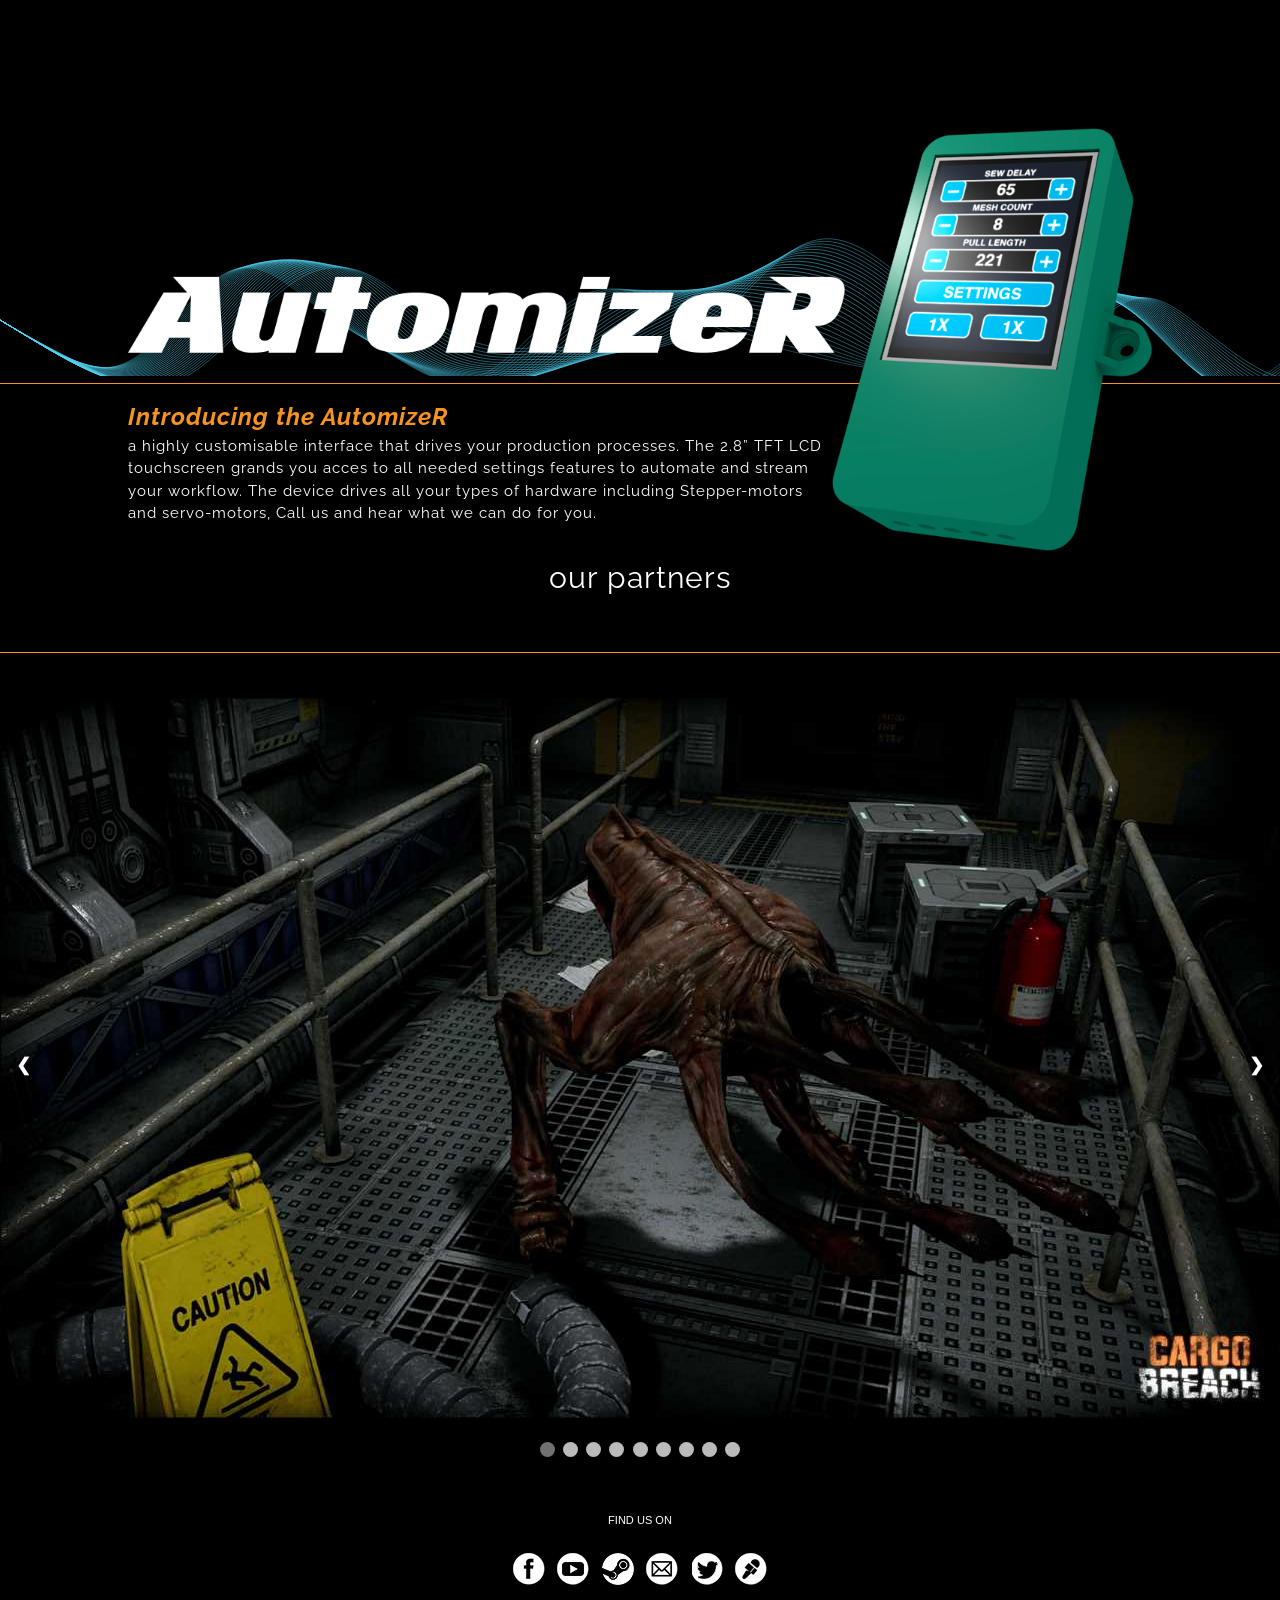
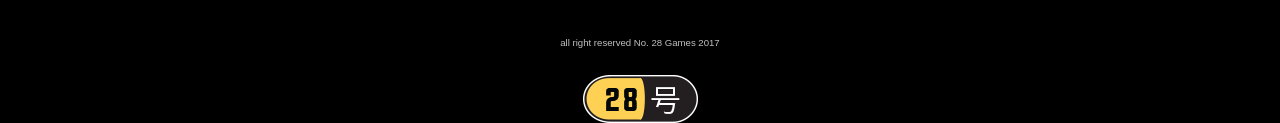
==== index.html @ 6ccd6db9 "bdrrg" ====
<!doctype html>
<html>
<head>

<!-- Global site tag (gtag.js) - Google Analytics -->
<script async src="https://www.googletagmanager.com/gtag/js?id=UA-109711602-1"></script>
<script>
  window.dataLayer = window.dataLayer || [];
  function gtag(){dataLayer.push(arguments);}
  gtag('js', new Date());

  gtag('config', 'UA-109711602-1');
</script>

<meta charset="utf-8">
<meta http-equiv="X-UA-Compatible" content="IE=edge,chrome=1">
<meta name="viewport" content="width=device-width, initial-scale=1">
  <title>AutomizeR</title>
  <meta name="viewport" content="user-scalable=no, width=device-width, initial-scale=1, maximum-scale=1" />
  <link href="css/normalize.css" rel="stylesheet" />
  <link href="css/styles.css" rel="stylesheet" />
  <link rel="stylesheet" href="https://www.w3schools.com/w3css/4/w3.css">
  
  <link rel="icon" type="image/png">
<link rel="apple-touch-icon-precomposed" sizes="57x57" href="icon/apple-touch-icon-57x57.png">
<link rel="apple-touch-icon-precomposed" sizes="114x114" href="icon/apple-touch-icon-114x114.png">
<link rel="apple-touch-icon-precomposed" sizes="72x72" href="icon/apple-touch-icon-72x72.png">
<link rel="apple-touch-icon-precomposed" sizes="144x144" href="icon/apple-touch-icon-144x144.png">
<link rel="apple-touch-icon-precomposed" sizes="60x60" href="icon/apple-touch-icon-60x60.png">
<link rel="apple-touch-icon-precomposed" sizes="120x120" href="icon/apple-touch-icon-120x120.png">
<link rel="apple-touch-icon-precomposed" sizes="76x76" href="icon/apple-touch-icon-76x76.png">
<link rel="apple-touch-icon-precomposed" sizes="152x152" href="icon/apple-touch-icon-152x152.png">
<link rel="icon" type="image/png" href="icon/favicon-196x196.png" sizes="196x196">
<link rel="icon" type="image/png" href="icon/favicon-96x96.png" sizes="96x96">
<link rel="icon" type="image/png" href="icon/favicon-32x32.png" sizes="32x32">
<link rel="icon" type="image/png" href="icon/favicon-16x16.png" sizes="16x16">
<link rel="icon" type="image/png" href="icon/favicon-128.png" sizes="128x128">
<link href="https://fonts.googleapis.com/css?family=Raleway" rel="stylesheet">
<meta name="application-name" content="&nbsp;">
<meta name="msapplication-TileColor" content="#FFFFFF">
<meta name="msapplication-TileImage" content="icon/mstile-144x144.png">
<meta name="msapplication-square70x70logo" content="icon/mstile-70x70.png">
<meta name="msapplication-square150x150logo" content="icon/mstile-150x150.png">
<meta name="msapplication-wide310x150logo" content="icon/mstile-310x150.png">
<meta name="msapplication-square310x310logo" content="icon/mstile-310x310.png"></head>
<body style="background-color:black;">
<div id="navbar">
		<a href="tel:0032487551238" target="_blank">CALL NOW</a>
</div>

  <main>
    <div id="video-wrap" class="video-wrap">
    <div class="content-overlay">
    <img style="width: 100%; height: auto;" alt="brands"
 src="images/Logo.png">
    </div>
 <canvas id="canvas">
  <script src='js/lwgowr.js'></script>
    <script  src="js/index.js"></script>
</canvas>
    </div>
		<div class="thinline">
	</div>
		<div class="textblock">
            <p><b><i><font color="#f7941d" size="5">Introducing the AutomizeR</font></i></b><br> a highly customisable interface that drives your production processes. The 2.8” TFT LCD touchscreen grands you acces to all needed settings features to automate and stream your workflow. The device drives all your types of hardware including Stepper-motors and servo-motors, Call us and hear what we can do for you.</p>
	</div>
      <div class="partners">
                      <p>our partners</p>
	       </div>
   
<br>

		<div class="thinline">
	</div>
	<br>
	<br>
<div class="slideshow-container">

<div class="mySlides fade">
  <img src="images/CargoBreachPromoScreen_1.jpg" style="width:100%">

</div>

<div class="mySlides fade">
  <img src="images/CargoBreachPromoScreen_2.jpg" style="width:100%">
</div>

<div class="mySlides fade">
  <img src="images/CargoBreachPromoScreen_3.jpg" style="width:100%">
</div>

<div class="mySlides fade">
  <img src="images/CargoBreachPromoScreen_4.jpg" style="width:100%">
</div>

<div class="mySlides fade">
  <img src="images/CargoBreachPromoScreen_5.jpg" style="width:100%">
</div>

<div class="mySlides fade">
  <img src="images/CargoBreachPromoScreen_6.jpg" style="width:100%">
</div>

<div class="mySlides fade">
  <img src="images/CargoBreachPromoScreen_7.jpg" style="width:100%">
</div>

<div class="mySlides fade">
  <img src="images/CargoBreachPromoScreen_8.jpg" style="width:100%">
</div>

<div class="mySlides fade">
  <img src="images/CargoBreachPromoScreen_9.jpg" style="width:100%">
</div>

<a class="prev" onclick="plusSlides(-1)">&#10094;</a>
<a class="next" onclick="plusSlides(1)">&#10095;</a>

</div>
<br>

<div style="text-align:center">
  <span class="dot" onclick="currentSlide(1)"></span> 
  <span class="dot" onclick="currentSlide(2)"></span> 
  <span class="dot" onclick="currentSlide(3)"></span> 
  <span class="dot" onclick="currentSlide(4)"></span>
  <span class="dot" onclick="currentSlide(5)"></span>
  <span class="dot" onclick="currentSlide(6)"></span>
  <span class="dot" onclick="currentSlide(7)"></span>
  <span class="dot" onclick="currentSlide(8)"></span>
  <span class="dot" onclick="currentSlide(9)"></span>
</div>
<br>
<div style="text-align: center;"><small><small><small><br>
<big><big><span style="color: white;">FIND US ON</span></big></big></small></small></small><br>
<br>
<a href="https://www.facebook.com/N028Games/"target="_blank"><img
 style="border: 0px solid ; width: 32px; height: 32px;"
 alt="Facebook" title="Facebook" src="images/fb.png"></a>
&nbsp; <a
 href="https://www.youtube.com/channel/UCwa6YO3OqOlxyFuCtCuqelw" target="_blank"><img
 style="border: 0px solid ; width: 32px; height: 32px;"
 alt="YouTube" title="YouTube" src="images/YT.png"></a>
 
 &nbsp;&nbsp;<a href="http://store.steampowered.com/app/722040/Cargo_Breach/" target="_blank"><img
 style="border: 0px solid ; width: 32px; height: 32px;"
 alt="BUY" title="BUY" src="images/STEAM.png"></a>
 
&nbsp;&nbsp;<a href="mailto:info@no28.games"><img
 style="border: 0px solid ; width: 32px; height: 32px;"
 alt="mail" title="mail" src="images/Mail.png"></a>
 &nbsp;&nbsp;<a href="https://twitter.com/No28Games" target="_blank"><img
 style="border: 0px solid ; width: 32px; height: 32px;"
 alt="mail" title="Twitter" src="images/TW.png"></a>
&nbsp;&nbsp;<a href="http://www.sakarigames.com/press"><img
 style="border: 0px solid ; width: 32px; height: 32px;"
 alt="Press" title="Press" src="images/About.png"></a><br>
<br>
<small><small><small><small><small><br>
</small></small></small><span
 style="color: silver;">all right reserved No. 28 Games 2017</span><small><br>
<br>
</small></small></small><small><small><small><small><small><small><img
 style="width: 115px; height: 48px;" alt="Logo"
 src="images/No28GamesLogo.png"></small></small></small></small></small></small></div>

</body>
</html>

<script>

<script type="text/javascript"
</script>
  <script src="js/jquery-3.3.1.min.js"></script>
  <script src="backgroundVideo.js"></script>
  <script>
      

    $(document).ready(function() {
      $('#my-video').backgroundVideo();
    });
  </script><script type="text/javascript">

  var _gaq = _gaq || [];
  _gaq.push(['_setAccount', 'UA-36251023-1']);
  _gaq.push(['_setDomainName', 'jqueryscript.net']);
  _gaq.push(['_trackPageview']);

  (function() {
    var ga = document.createElement('script'); ga.type = 'text/javascript'; ga.async = true;
    ga.src = ('https:' == document.location.protocol ? 'https://ssl' : 'http://www') + '.google-analytics.com/ga.js';
    var s = document.getElementsByTagName('script')[0]; s.parentNode.insertBefore(ga, s);
  })();

  var slideIndex = 1;
showSlides(slideIndex);

function plusSlides(n) {
  showSlides(slideIndex += n);
}

function currentSlide(n) {
  showSlides(slideIndex = n);
}

function showSlides(n) {
  var i;
  var slides = document.getElementsByClassName("mySlides");
  var dots = document.getElementsByClassName("dot");
  if (n > slides.length) {slideIndex = 1}    
  if (n < 1) {slideIndex = slides.length}
  for (i = 0; i < slides.length; i++) {
      slides[i].style.display = "none";  
  }
  for (i = 0; i < dots.length; i++) {
      dots[i].className = dots[i].className.replace(" active", "");
  }
  slides[slideIndex-1].style.display = "block";  
  dots[slideIndex-1].className += " active";
}
// When the user scrolls down 20px from the top of the document, slide down the navbar
window.onscroll = function() {scrollFunction()};

function scrollFunction() {
    if (document.body.scrollTop > 20 || document.documentElement.scrollTop > 20 || document.body.parentNode.scrollTop > 20) {
        document.getElementById("navbar").style.top = "0";
    } else {
        document.getElementById("navbar").style.top = "-50px";
    }
}
      
//      $(window).scroll(function(){
//    $(".content-overlay").css("opacity", 1 - $(window).scrollTop() / 150);
//  });

</script>
---- css/styles.css ----
main {
  position: relative;
  background: #000000;
  height: 1000px;
}

.video-wrap {
  width: 100%;
    z-index: -100;
}

.video-wrap::before {
  content: '';
  position:absolute;
  height: 100%;
  width: 100%;
  top: 0px;
  right: 0;
  left: 0;
  bottom: 0;
  background: rgba(0, 0, 0, 0.5);
  z-index: -100;
}

.video-wrap video {
  width: 100%;
  height: 100%;
    z-index: -100;
}

.content-overlay {
  position: absolute;
  height: 100%;
  width: 100%;
  margin-left: auto;
  margin-right: auto;
  margin-bottom: auto;
    padding-top: 10%;
  padding-left: 10%;
  padding-right: 10%;
  bottom: 0;
  top: 0;
  right: 0;
  left: 0;
  z-index: 500;
  
}

.content-overlay h1,
.content-overlay p {
  text-align: center;
  color: #f7941d;
    z-index: 500;
}

.textblock {
    letter-spacing: 1px;
  height: auto;
  width: 80%;
    color: white;
  margin-left: 10%;
  margin-right: 50%;
    padding-right: 25%;
  bottom: 0;
  top: 0;
  right: 0;
  left: 0;
      font-family: 'Raleway', sans-serif;
}

.partners {
    letter-spacing: 1px;
    font-family: 'Raleway', sans-serif;
    font-size: 30px;
  height: auto;
  width: 80%;
    text-align: center;
    color: white;
  margin-left: 10%;
  margin-right: 10%;
  bottom: 0;
  top: 0;
  right: 0;
  left: 0;
}



* {box-sizing:border-box}
body {font-family: Verdana,sans-serif;margin:0}
.mySlides {display:none}

/* Slideshow container */
.slideshow-container {
  width: 100%;
  position: relative;
  margin: 0;
}

/* Next & previous buttons */
.prev, .next {
  cursor: pointer;
  position: absolute;
  top: 50%;
  width: auto;
  padding: 16px;
  margin-top: -22px;
  color: white;
  font-weight: bold;
  font-size: 18px;
  transition: 0.6s ease;
  border-radius: 0 3px 3px 0;
}

/* Position the "next button" to the right */
.next {
  right: 0;
  border-radius: 3px 0 0 3px;
}

/* On hover, add a black background color with a little bit see-through */
.prev:hover, .next:hover {
  background-color: rgba(0,0,0,0.8);
}

/* Caption text */
.text {
  color: #f2f2f2;
  font-size: 15px;
  padding: 8px 12px;
  position: absolute;
  bottom: 8px;
  width: 100%;
  text-align: center;
}

/* Number text (1/3 etc) */
.numbertext {
  color: #f2f2f2;
  font-size: 12px;
  padding: 8px 12px;
  position: absolute;
  top: 0;
}

/* The dots/bullets/indicators */
.dot {
  cursor: pointer;
  height: 15px;
  width: 15px;
  margin: 0 2px;
  background-color: #bbb;
  border-radius: 50%;
  display: inline-block;
  transition: background-color 0.6s ease;
}

.active, .dot:hover {
  background-color: #717171;
}

/* Fading animation */
.fade {
  -webkit-animation-name: fade;
  -webkit-animation-duration: 1.5s;
  animation-name: fade;
  animation-duration: 1.5s;
}

@-webkit-keyframes fade {
  from {opacity: .4} 
  to {opacity: 1}
}

@keyframes fade {
  from {opacity: .4} 
  to {opacity: 1}
}

/* On smaller screens, decrease text size */
@media only screen and (max-width: 300px) {
  .prev, .next,.text {font-size: 11px}
}
body {
	  margin: 0;
}

.thinline {
	height: 1px;
  width: 100%;
  background-color: #f7941d;
  text-align: center;
}

.brands {
  width: 100%;
  background-color: #000000;
  text-align: center;
  font-size: 8pt;
  color: white;
}
.gameinfo {
	position: absolute;
  width: 60%;
  text-align: center;
  font-size: 12pt;
  color: white;
}

#navbar {
  position: fixed;
  top: -50px;
  width: 100%;
  transition: top 0.3s;
  z-index: 1000;
  
}

#navbar a {
  float: right;
  display: block;
  color: #f2f2f2;
  text-align: center;
  padding: 10px;
  text-decoration: none;
  font-size: 17px;
  z-index: 1000;
  background-color: green;
}

#navbar a:hover {
  background-color: #44d64e;
  color: black;
  z-index: 1000;
}
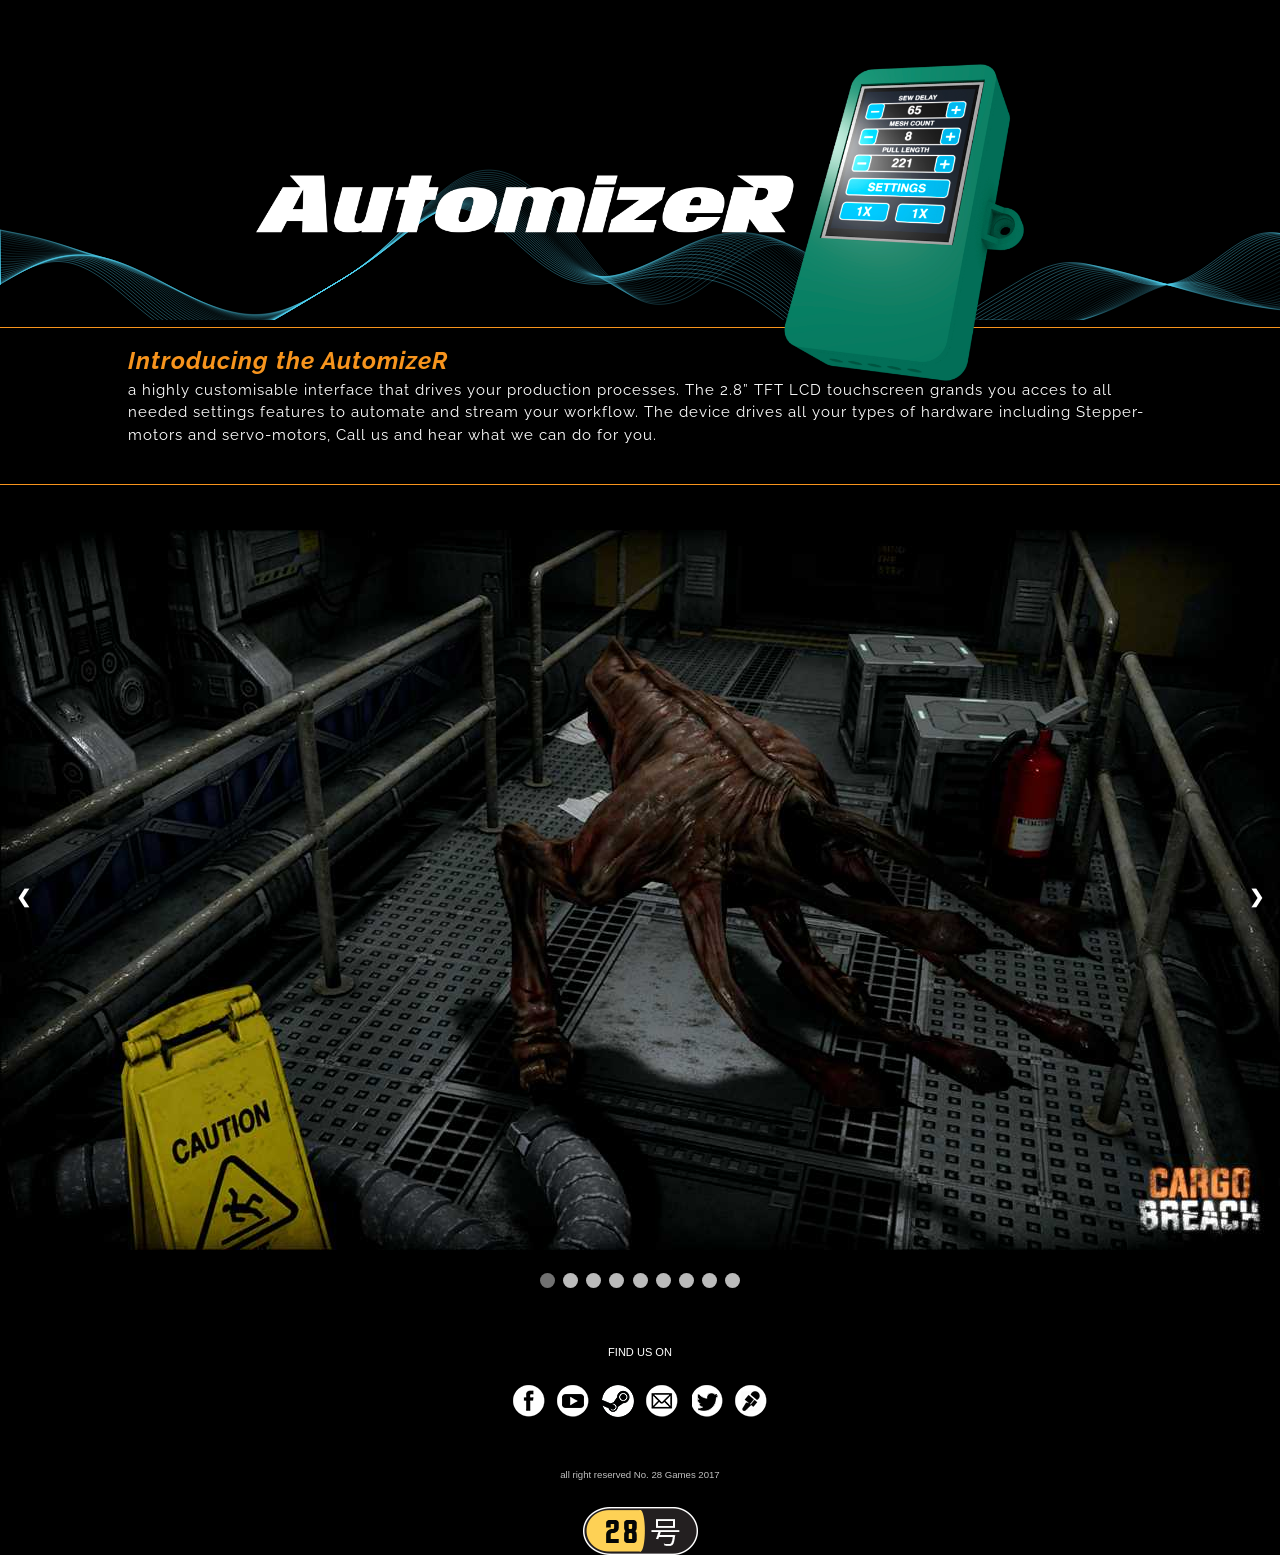
==== commit 3ceb10f6: "bla" ====
--- a/index.html
+++ b/index.html
@@ -63,15 +63,15 @@
 	</div>
 		<div class="textblock">
             <p><b><i><font color="#f7941d" size="5">Introducing the AutomizeR</font></i></b><br> a highly customisable interface that drives your production processes. The 2.8” TFT LCD touchscreen grands you acces to all needed settings features to automate and stream your workflow. The device drives all your types of hardware including Stepper-motors and servo-motors, Call us and hear what we can do for you.</p>
-	</div>
-      <div class="partners">
-                      <p>our partners</p>
-	       </div>
-   
-<br>
-
+<br>
+                </div>
 		<div class="thinline">
 	</div>
+<!--
+      <div class="partners">
+                      <p>See it in action<br>some more text</p>
+	       </div>
+-->
 	<br>
 	<br>
 <div class="slideshow-container">
--- a/css/styles.css
+++ b/css/styles.css
@@ -35,9 +35,9 @@
   margin-left: auto;
   margin-right: auto;
   margin-bottom: auto;
-    padding-top: 10%;
-  padding-left: 10%;
-  padding-right: 10%;
+    padding-top: 5%;
+  padding-left: 20%;
+  padding-right: 20%;
   bottom: 0;
   top: 0;
   right: 0;
@@ -59,8 +59,8 @@
   width: 80%;
     color: white;
   margin-left: 10%;
-  margin-right: 50%;
-    padding-right: 25%;
+  margin-right: 10%;
+    padding-right: 0%;
   bottom: 0;
   top: 0;
   right: 0;
@@ -72,12 +72,12 @@
     letter-spacing: 1px;
     font-family: 'Raleway', sans-serif;
     font-size: 30px;
+    display: block;
+    background-color: #f7941d;
   height: auto;
-  width: 80%;
+  width: 100%;
     text-align: center;
-    color: white;
-  margin-left: 10%;
-  margin-right: 10%;
+    color: black;
   bottom: 0;
   top: 0;
   right: 0;
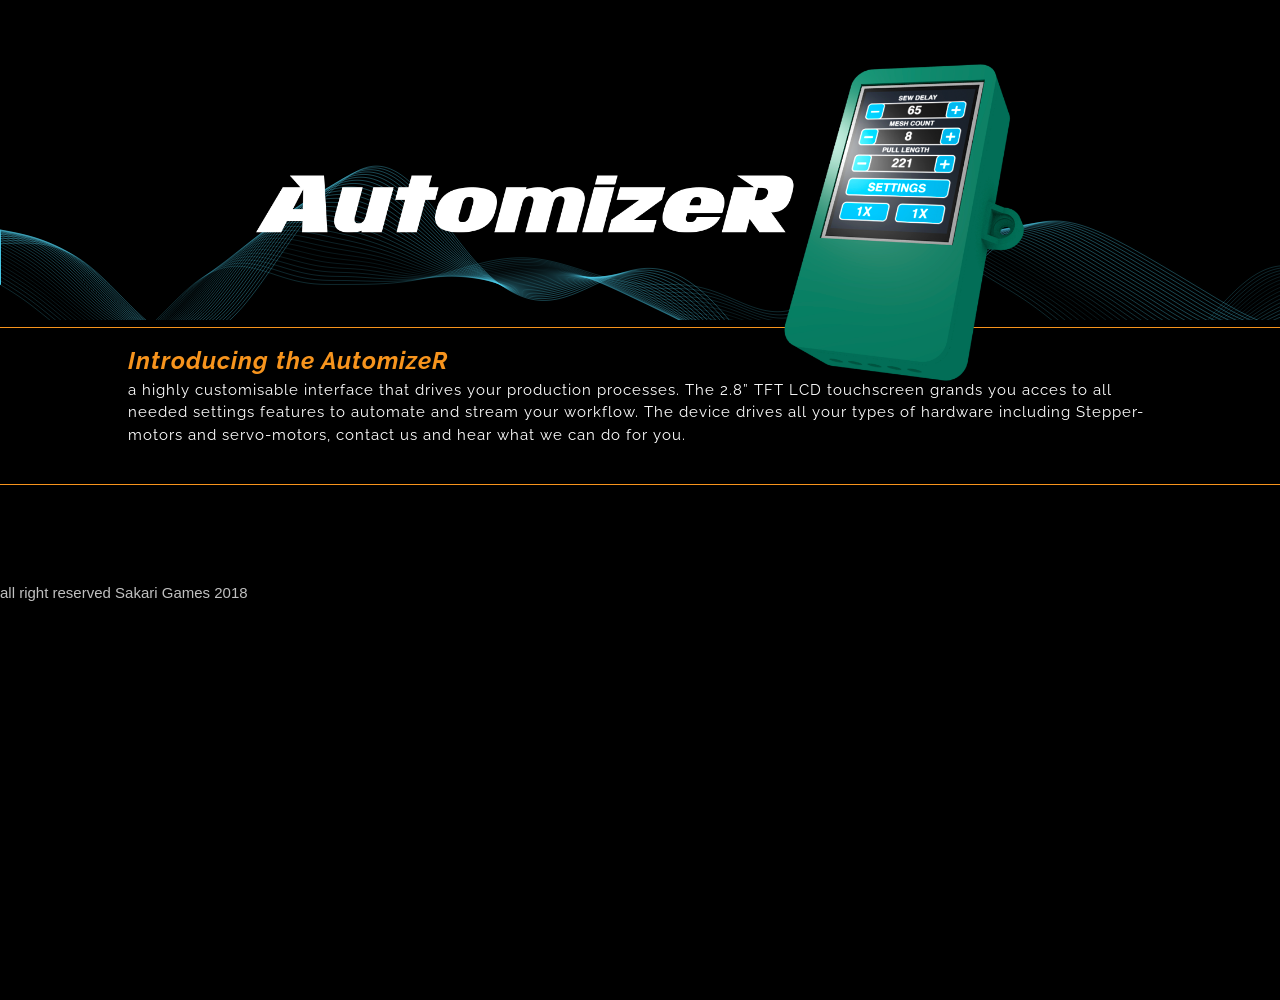
==== commit 5dced898: "bla" ====
--- a/index.html
+++ b/index.html
@@ -62,11 +62,12 @@
 		<div class="thinline">
 	</div>
 		<div class="textblock">
-            <p><b><i><font color="#f7941d" size="5">Introducing the AutomizeR</font></i></b><br> a highly customisable interface that drives your production processes. The 2.8” TFT LCD touchscreen grands you acces to all needed settings features to automate and stream your workflow. The device drives all your types of hardware including Stepper-motors and servo-motors, Call us and hear what we can do for you.</p>
+            <p><b><i><font color="#f7941d" size="5">Introducing the AutomizeR</font></i></b><br> a highly customisable interface that drives your production processes. The 2.8” TFT LCD touchscreen grands you acces to all needed settings features to automate and stream your workflow. The device drives all your types of hardware including Stepper-motors and servo-motors, contact us and hear what we can do for you.</p>
 <br>
                 </div>
 		<div class="thinline">
 	</div>
+    <p><a href="mailto:info@automizer.eu">info@automizer.eu</a></p>
 <!--
       <div class="partners">
                       <p>See it in action<br>some more text</p>
@@ -74,95 +75,9 @@
 -->
 	<br>
 	<br>
-<div class="slideshow-container">
-
-<div class="mySlides fade">
-  <img src="images/CargoBreachPromoScreen_1.jpg" style="width:100%">
-
-</div>
-
-<div class="mySlides fade">
-  <img src="images/CargoBreachPromoScreen_2.jpg" style="width:100%">
-</div>
-
-<div class="mySlides fade">
-  <img src="images/CargoBreachPromoScreen_3.jpg" style="width:100%">
-</div>
-
-<div class="mySlides fade">
-  <img src="images/CargoBreachPromoScreen_4.jpg" style="width:100%">
-</div>
-
-<div class="mySlides fade">
-  <img src="images/CargoBreachPromoScreen_5.jpg" style="width:100%">
-</div>
-
-<div class="mySlides fade">
-  <img src="images/CargoBreachPromoScreen_6.jpg" style="width:100%">
-</div>
-
-<div class="mySlides fade">
-  <img src="images/CargoBreachPromoScreen_7.jpg" style="width:100%">
-</div>
-
-<div class="mySlides fade">
-  <img src="images/CargoBreachPromoScreen_8.jpg" style="width:100%">
-</div>
-
-<div class="mySlides fade">
-  <img src="images/CargoBreachPromoScreen_9.jpg" style="width:100%">
-</div>
-
-<a class="prev" onclick="plusSlides(-1)">&#10094;</a>
-<a class="next" onclick="plusSlides(1)">&#10095;</a>
-
-</div>
+</small></small></small><span
+ style="color: silver;">all right reserved Sakari Games 2018</span><small><br>
 <br>
-
-<div style="text-align:center">
-  <span class="dot" onclick="currentSlide(1)"></span> 
-  <span class="dot" onclick="currentSlide(2)"></span> 
-  <span class="dot" onclick="currentSlide(3)"></span> 
-  <span class="dot" onclick="currentSlide(4)"></span>
-  <span class="dot" onclick="currentSlide(5)"></span>
-  <span class="dot" onclick="currentSlide(6)"></span>
-  <span class="dot" onclick="currentSlide(7)"></span>
-  <span class="dot" onclick="currentSlide(8)"></span>
-  <span class="dot" onclick="currentSlide(9)"></span>
-</div>
-<br>
-<div style="text-align: center;"><small><small><small><br>
-<big><big><span style="color: white;">FIND US ON</span></big></big></small></small></small><br>
-<br>
-<a href="https://www.facebook.com/N028Games/"target="_blank"><img
- style="border: 0px solid ; width: 32px; height: 32px;"
- alt="Facebook" title="Facebook" src="images/fb.png"></a>
-&nbsp; <a
- href="https://www.youtube.com/channel/UCwa6YO3OqOlxyFuCtCuqelw" target="_blank"><img
- style="border: 0px solid ; width: 32px; height: 32px;"
- alt="YouTube" title="YouTube" src="images/YT.png"></a>
- 
- &nbsp;&nbsp;<a href="http://store.steampowered.com/app/722040/Cargo_Breach/" target="_blank"><img
- style="border: 0px solid ; width: 32px; height: 32px;"
- alt="BUY" title="BUY" src="images/STEAM.png"></a>
- 
-&nbsp;&nbsp;<a href="mailto:info@no28.games"><img
- style="border: 0px solid ; width: 32px; height: 32px;"
- alt="mail" title="mail" src="images/Mail.png"></a>
- &nbsp;&nbsp;<a href="https://twitter.com/No28Games" target="_blank"><img
- style="border: 0px solid ; width: 32px; height: 32px;"
- alt="mail" title="Twitter" src="images/TW.png"></a>
-&nbsp;&nbsp;<a href="http://www.sakarigames.com/press"><img
- style="border: 0px solid ; width: 32px; height: 32px;"
- alt="Press" title="Press" src="images/About.png"></a><br>
-<br>
-<small><small><small><small><small><br>
-</small></small></small><span
- style="color: silver;">all right reserved No. 28 Games 2017</span><small><br>
-<br>
-</small></small></small><small><small><small><small><small><small><img
- style="width: 115px; height: 48px;" alt="Logo"
- src="images/No28GamesLogo.png"></small></small></small></small></small></small></div>
 
 </body>
 </html>
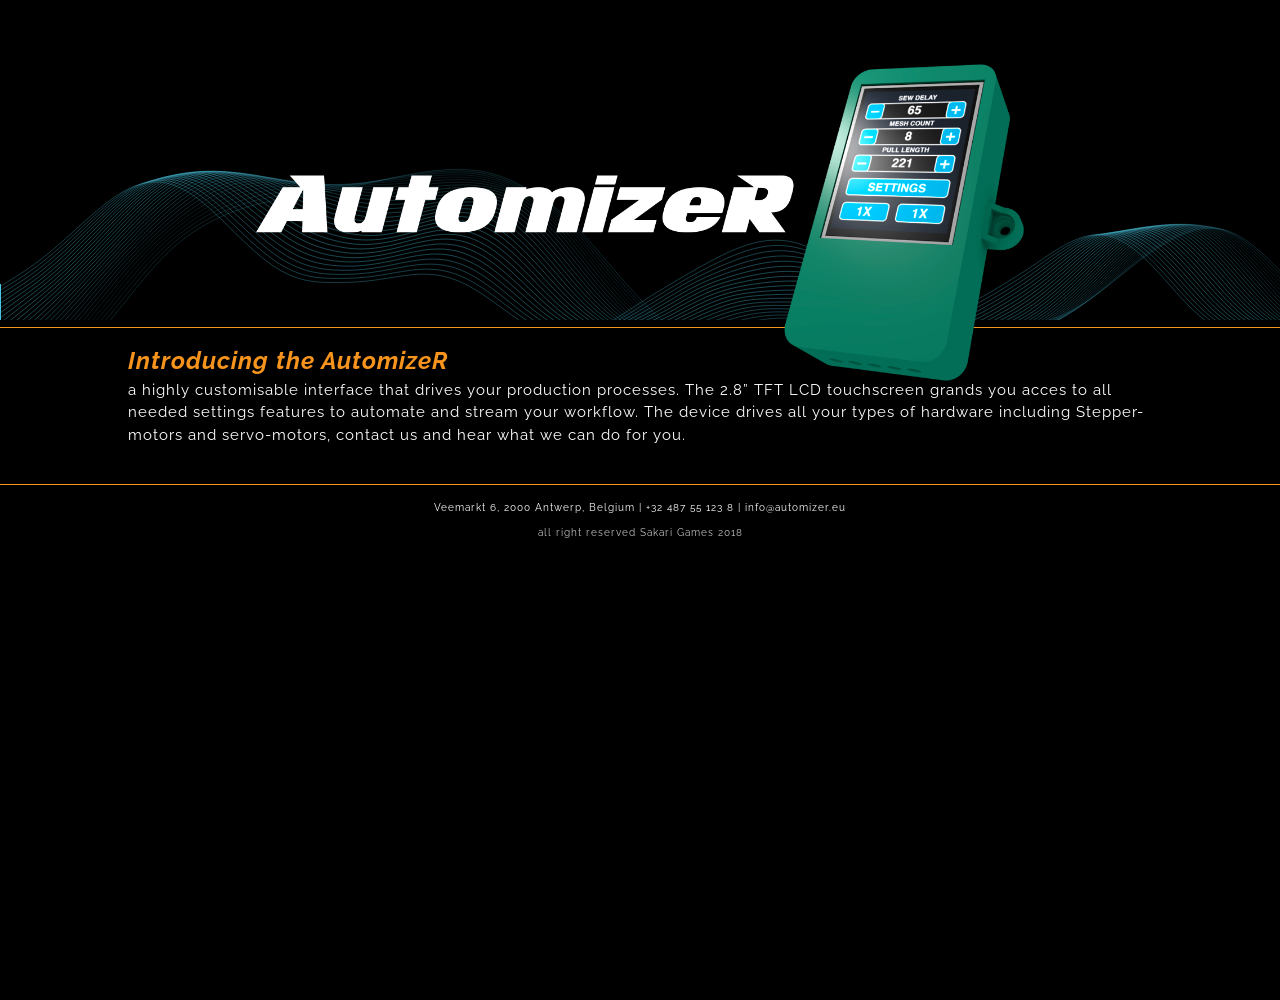
==== commit c598264e: "jbjk" ====
--- a/index.html
+++ b/index.html
@@ -1,17 +1,6 @@
 <!doctype html>
 <html>
 <head>
-
-<!-- Global site tag (gtag.js) - Google Analytics -->
-<script async src="https://www.googletagmanager.com/gtag/js?id=UA-109711602-1"></script>
-<script>
-  window.dataLayer = window.dataLayer || [];
-  function gtag(){dataLayer.push(arguments);}
-  gtag('js', new Date());
-
-  gtag('config', 'UA-109711602-1');
-</script>
-
 <meta charset="utf-8">
 <meta http-equiv="X-UA-Compatible" content="IE=edge,chrome=1">
 <meta name="viewport" content="width=device-width, initial-scale=1">
@@ -42,7 +31,10 @@
 <meta name="msapplication-square70x70logo" content="icon/mstile-70x70.png">
 <meta name="msapplication-square150x150logo" content="icon/mstile-150x150.png">
 <meta name="msapplication-wide310x150logo" content="icon/mstile-310x150.png">
-<meta name="msapplication-square310x310logo" content="icon/mstile-310x310.png"></head>
+<meta name="msapplication-square310x310logo" content="icon/mstile-310x310.png">
+    
+    </head>
+    
 <body style="background-color:black;">
 <div id="navbar">
 		<a href="tel:0032487551238" target="_blank">CALL NOW</a>
@@ -67,18 +59,12 @@
                 </div>
 		<div class="thinline">
 	</div>
-    <p><a href="mailto:info@automizer.eu">info@automizer.eu</a></p>
-<!--
+    <p></p>
       <div class="partners">
-                      <p>See it in action<br>some more text</p>
-	       </div>
--->
-	<br>
-	<br>
-</small></small></small><span
- style="color: silver;">all right reserved Sakari Games 2018</span><small><br>
-<br>
-
+                      <p>Veemarkt 6, 2000 Antwerp, Belgium | +32 487 55 123 8 | info@automizer.eu</p>
+<span
+ style="color: silver;">all right reserved Sakari Games 2018</span><br>
+</div>
 </body>
 </html>
 
@@ -87,52 +73,9 @@
 <script type="text/javascript"
 </script>
   <script src="js/jquery-3.3.1.min.js"></script>
-  <script src="backgroundVideo.js"></script>
   <script>
       
 
-    $(document).ready(function() {
-      $('#my-video').backgroundVideo();
-    });
-  </script><script type="text/javascript">
-
-  var _gaq = _gaq || [];
-  _gaq.push(['_setAccount', 'UA-36251023-1']);
-  _gaq.push(['_setDomainName', 'jqueryscript.net']);
-  _gaq.push(['_trackPageview']);
-
-  (function() {
-    var ga = document.createElement('script'); ga.type = 'text/javascript'; ga.async = true;
-    ga.src = ('https:' == document.location.protocol ? 'https://ssl' : 'http://www') + '.google-analytics.com/ga.js';
-    var s = document.getElementsByTagName('script')[0]; s.parentNode.insertBefore(ga, s);
-  })();
-
-  var slideIndex = 1;
-showSlides(slideIndex);
-
-function plusSlides(n) {
-  showSlides(slideIndex += n);
-}
-
-function currentSlide(n) {
-  showSlides(slideIndex = n);
-}
-
-function showSlides(n) {
-  var i;
-  var slides = document.getElementsByClassName("mySlides");
-  var dots = document.getElementsByClassName("dot");
-  if (n > slides.length) {slideIndex = 1}    
-  if (n < 1) {slideIndex = slides.length}
-  for (i = 0; i < slides.length; i++) {
-      slides[i].style.display = "none";  
-  }
-  for (i = 0; i < dots.length; i++) {
-      dots[i].className = dots[i].className.replace(" active", "");
-  }
-  slides[slideIndex-1].style.display = "block";  
-  dots[slideIndex-1].className += " active";
-}
 // When the user scrolls down 20px from the top of the document, slide down the navbar
 window.onscroll = function() {scrollFunction()};
 
--- a/css/styles.css
+++ b/css/styles.css
@@ -71,13 +71,11 @@
 .partners {
     letter-spacing: 1px;
     font-family: 'Raleway', sans-serif;
-    font-size: 30px;
-    display: block;
-    background-color: #f7941d;
+    font-size: 10px;
   height: auto;
   width: 100%;
     text-align: center;
-    color: black;
+    color: white;
   bottom: 0;
   top: 0;
   right: 0;
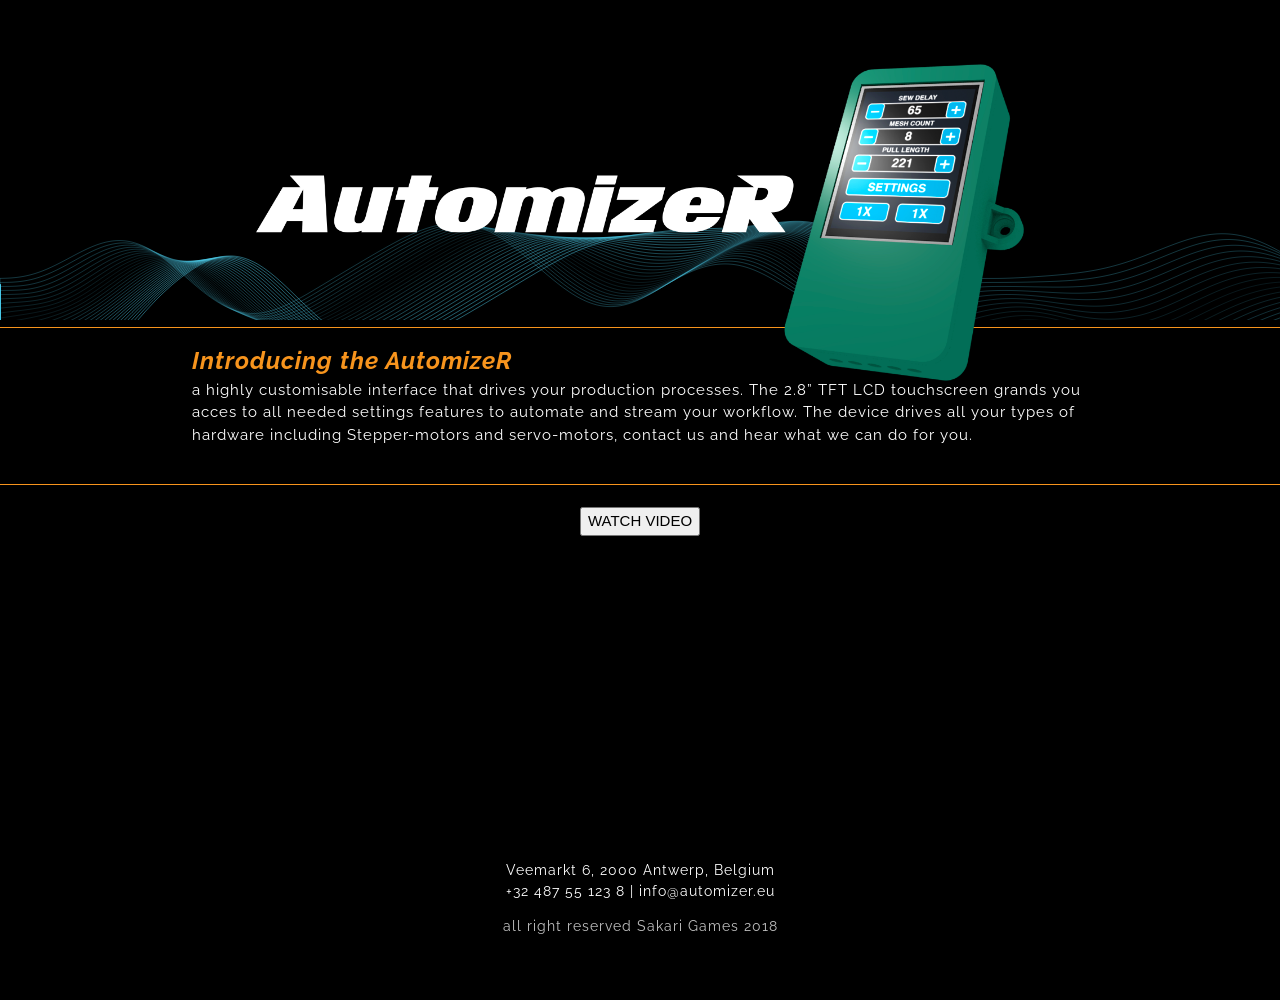
==== commit 2870cf6e: "fgdf" ====
--- a/index.html
+++ b/index.html
@@ -59,9 +59,31 @@
                 </div>
 		<div class="thinline">
 	</div>
+      <br>
+      <div style="text-align:center"> 
+  <button onclick="playPause()">WATCH VIDEO</button> 
+  <br><br>
+  <video id="video1" width="560">
+    <source src="video/video.mp4" type="video/mp4">
+    <source src="mov_bbb.ogg" type="video/ogg">
+  </video>
+</div> 
+
+<script> 
+var myVideo = document.getElementById("video1"); 
+
+function playPause() { 
+    if (myVideo.paused) 
+        myVideo.play(); 
+    else 
+        myVideo.pause(); 
+} 
+
+</script> 
+      
     <p></p>
       <div class="partners">
-                      <p>Veemarkt 6, 2000 Antwerp, Belgium | +32 487 55 123 8 | info@automizer.eu</p>
+                      <p>Veemarkt 6, 2000 Antwerp, Belgium<br>+32 487 55 123 8 | info@automizer.eu</p>
 <span
  style="color: silver;">all right reserved Sakari Games 2018</span><br>
 </div>
--- a/css/styles.css
+++ b/css/styles.css
@@ -30,7 +30,7 @@
 
 .content-overlay {
   position: absolute;
-  height: 100%;
+  height: 20px;
   width: 100%;
   margin-left: auto;
   margin-right: auto;
@@ -56,11 +56,9 @@
 .textblock {
     letter-spacing: 1px;
   height: auto;
-  width: 80%;
+  width: 70%;
     color: white;
-  margin-left: 10%;
-  margin-right: 10%;
-    padding-right: 0%;
+    margin: auto;
   bottom: 0;
   top: 0;
   right: 0;
@@ -71,7 +69,7 @@
 .partners {
     letter-spacing: 1px;
     font-family: 'Raleway', sans-serif;
-    font-size: 10px;
+    font-size: 14px;
   height: auto;
   width: 100%;
     text-align: center;
@@ -80,6 +78,7 @@
   top: 0;
   right: 0;
   left: 0;
+    z-index: 1000;
 }
 
 
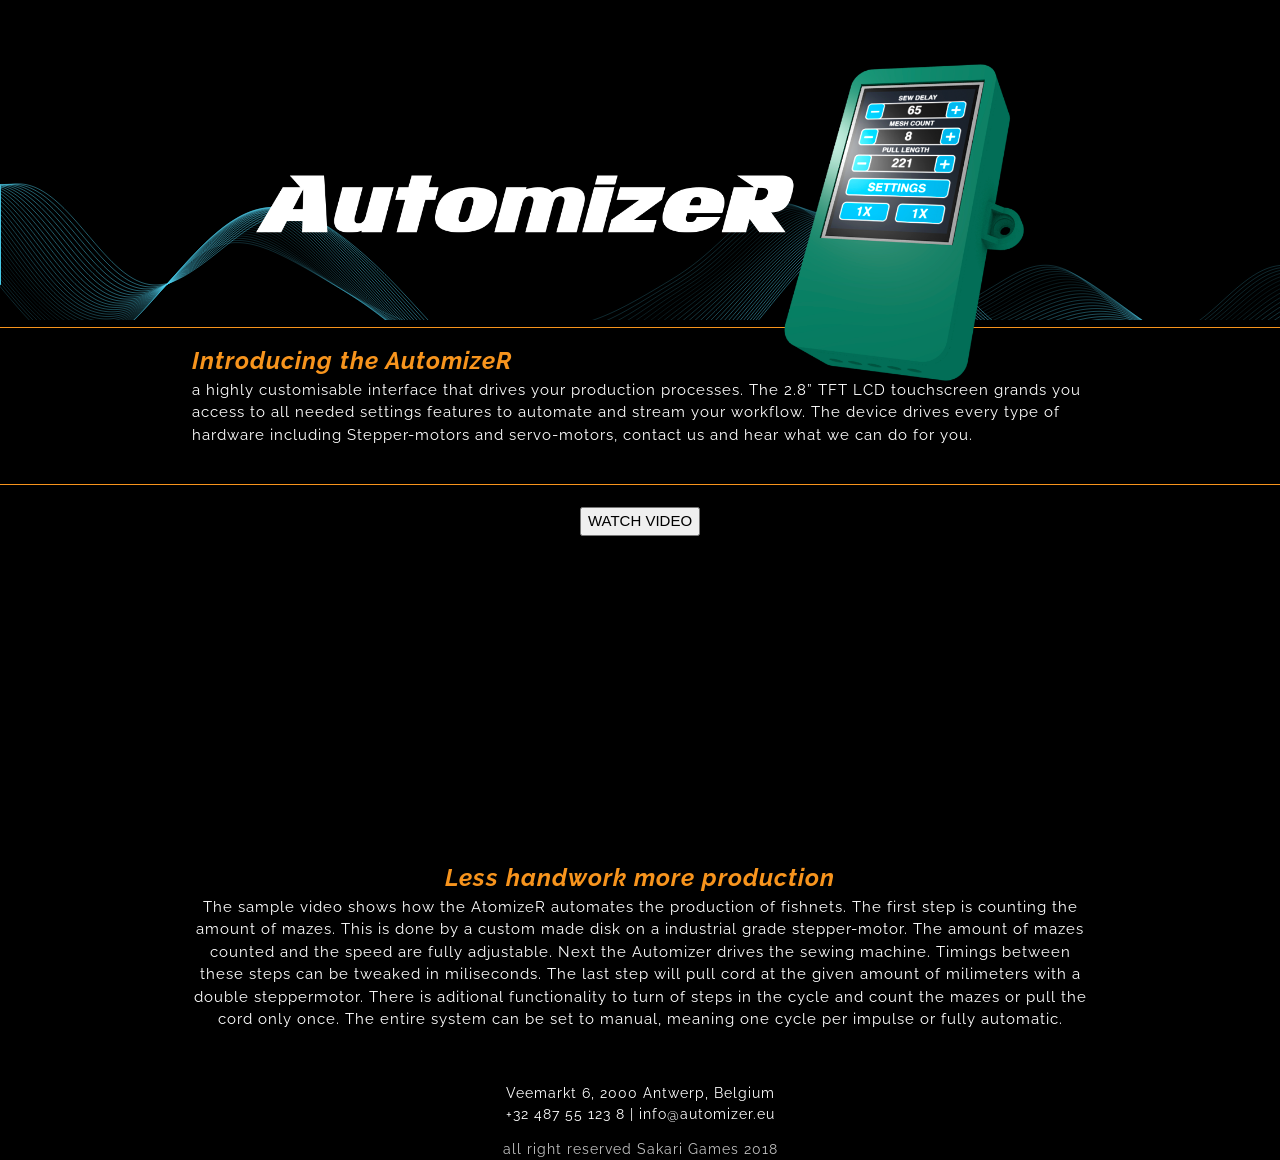
==== commit c0fb7667: "gfgb" ====
--- a/index.html
+++ b/index.html
@@ -54,7 +54,7 @@
 		<div class="thinline">
 	</div>
 		<div class="textblock">
-            <p><b><i><font color="#f7941d" size="5">Introducing the AutomizeR</font></i></b><br> a highly customisable interface that drives your production processes. The 2.8” TFT LCD touchscreen grands you acces to all needed settings features to automate and stream your workflow. The device drives all your types of hardware including Stepper-motors and servo-motors, contact us and hear what we can do for you.</p>
+            <p><b><i><font color="#f7941d" size="5">Introducing the AutomizeR</font></i></b><br> a highly customisable interface that drives your production processes. The 2.8” TFT LCD touchscreen grands you access to all needed settings features to automate and stream your workflow. The device drives every type of hardware including Stepper-motors and servo-motors, contact us and hear what we can do for you.</p>
 <br>
                 </div>
 		<div class="thinline">
@@ -67,6 +67,10 @@
     <source src="video/video.mp4" type="video/mp4">
     <source src="mov_bbb.ogg" type="video/ogg">
   </video>
+          		<div class="textblock">
+            <p><b><i><font color="#f7941d" size="5">Less handwork more production</font></i></b><br> The sample video shows how the AtomizeR automates the production of fishnets. The first step is counting the amount of mazes. This is done by a custom made disk on a industrial grade stepper-motor. The amount of mazes counted and the speed are fully adjustable. Next the Automizer drives the sewing machine. Timings between these steps can be tweaked in miliseconds. The last step will pull cord at the given amount of milimeters with a double steppermotor. There is aditional functionality to turn of steps in the cycle and count the mazes or pull the cord only once. The entire system can be set to manual, meaning one cycle per impulse or fully automatic.</p>
+<br>
+                </div>
 </div> 
 
 <script> 
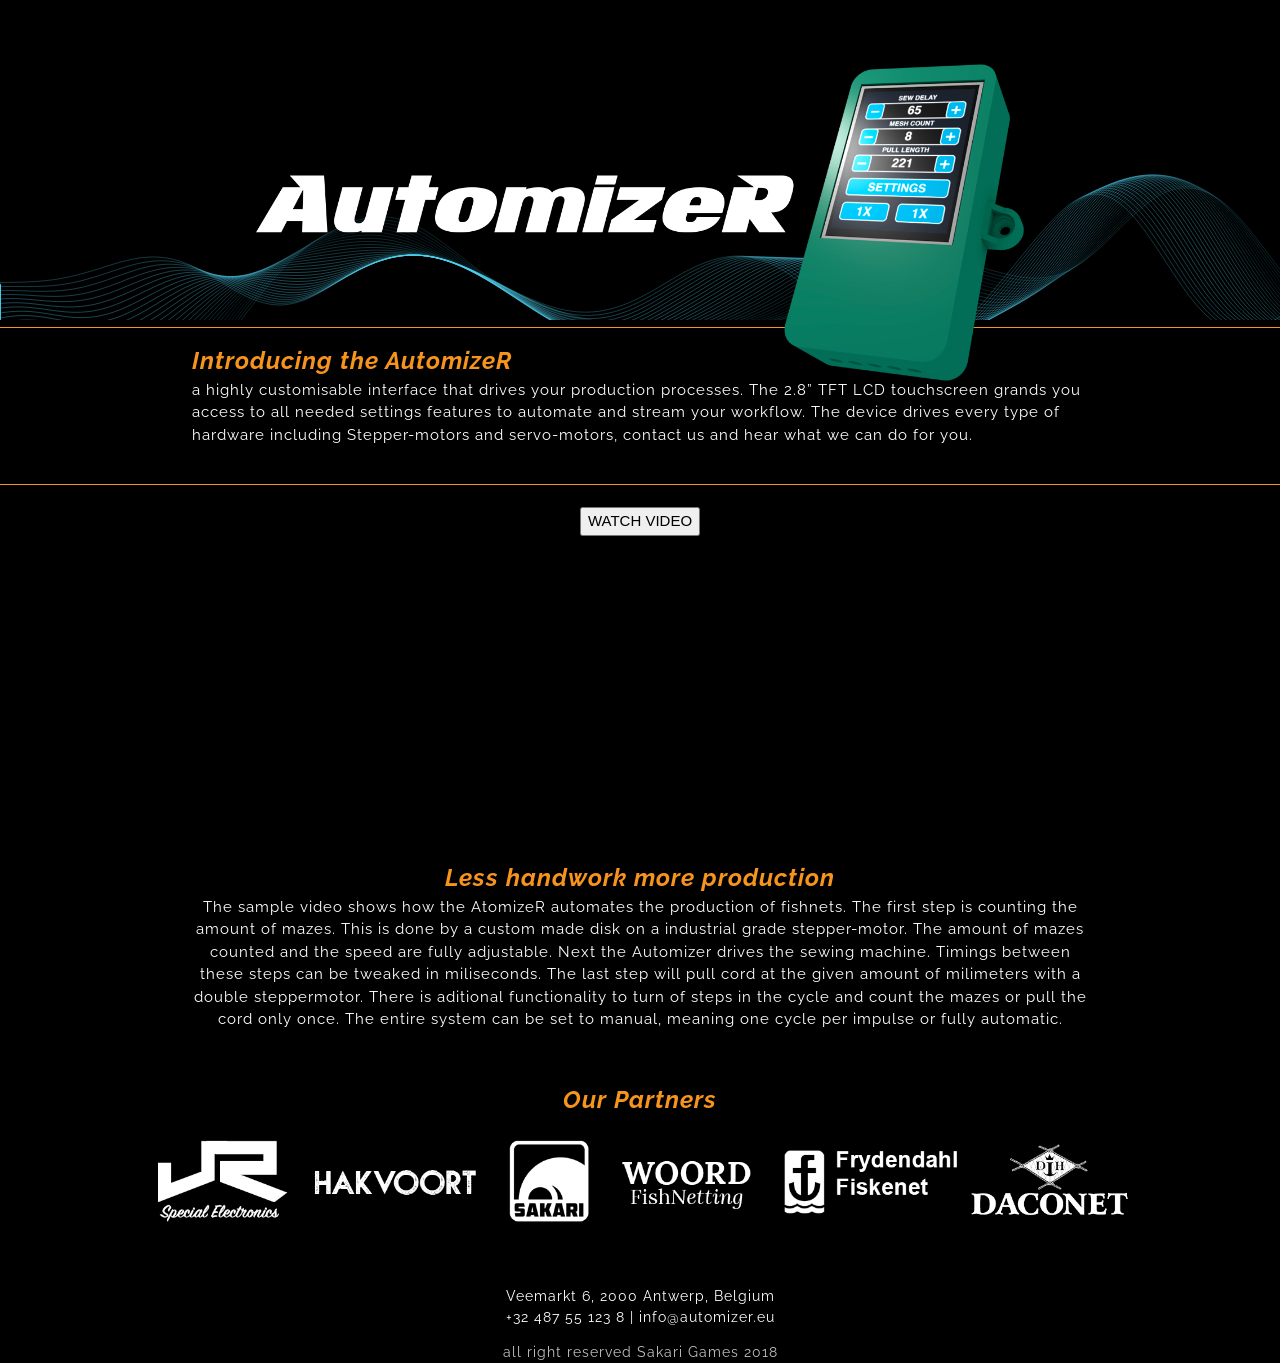
==== commit 182c3d08: "ba" ====
--- a/index.html
+++ b/index.html
@@ -84,7 +84,12 @@
 } 
 
 </script> 
-      
+                		<div class="partners">
+            <p><b><i><font color="#f7941d" size="5">Our Partners</font></i></b></p>
+            <img style="width: 80%; height: auto;" alt="brands" src="images/brands.png"><br>
+                            
+<br>
+                </div>
     <p></p>
       <div class="partners">
                       <p>Veemarkt 6, 2000 Antwerp, Belgium<br>+32 487 55 123 8 | info@automizer.eu</p>
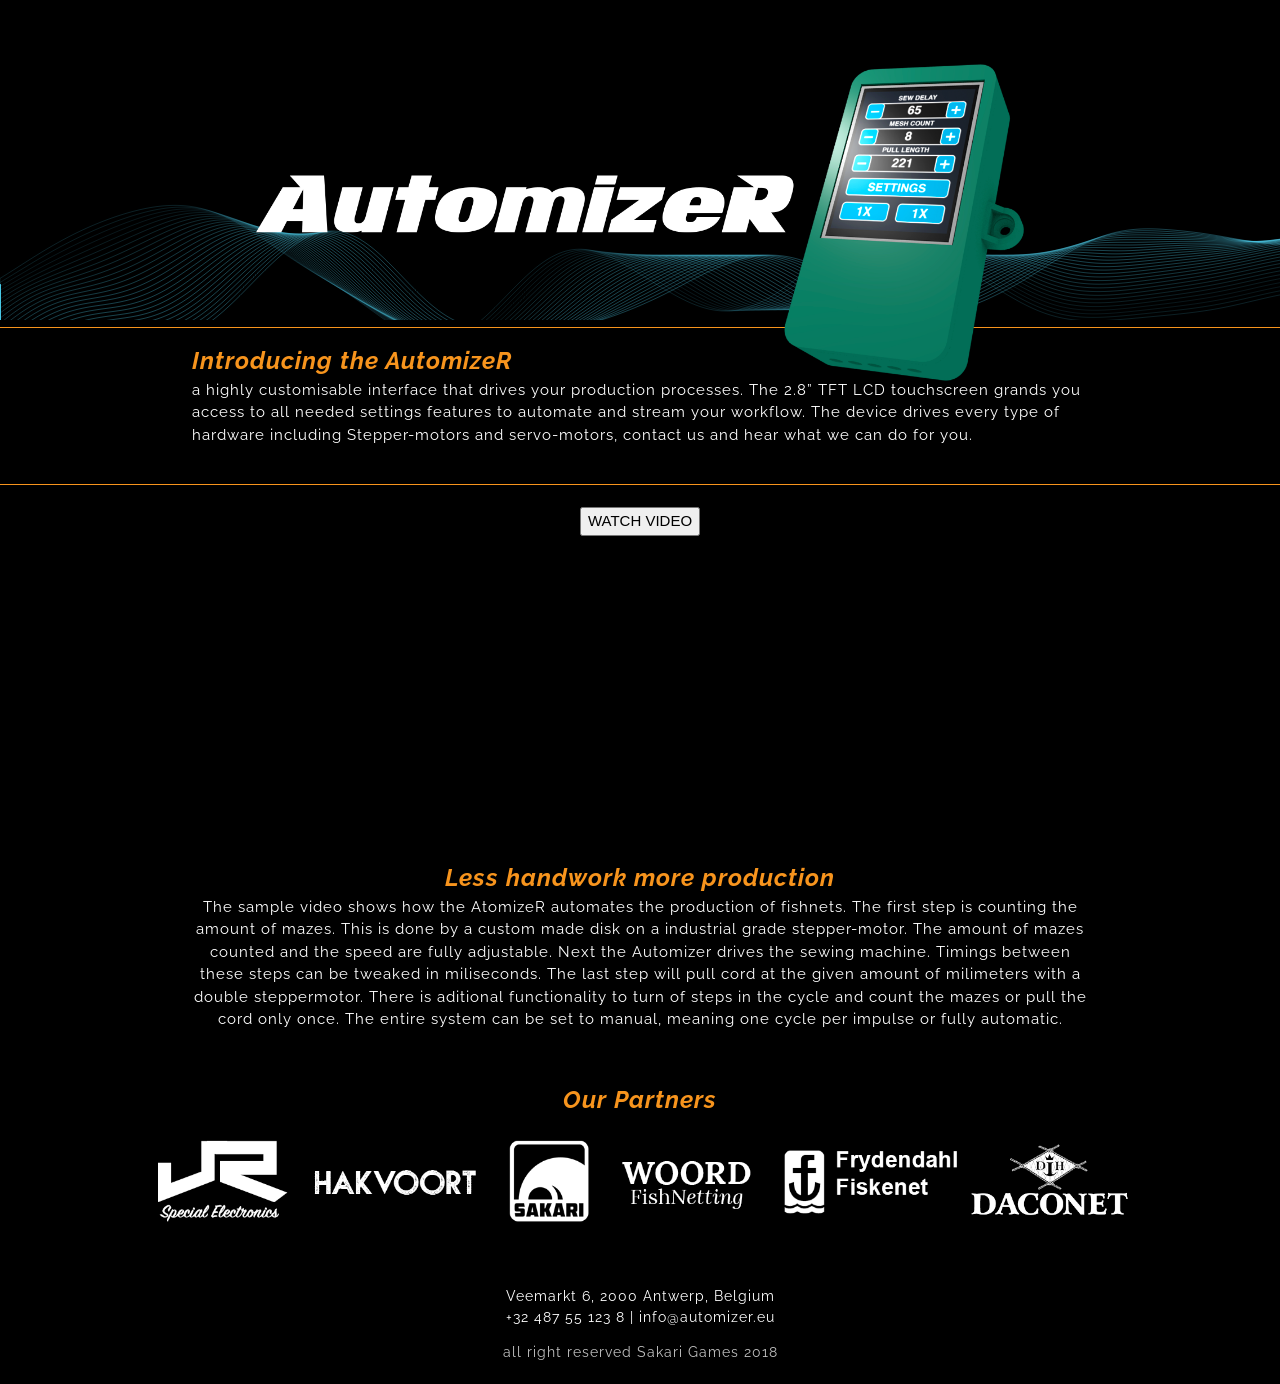
==== commit e87a63cb: "bla" ====
--- a/index.html
+++ b/index.html
@@ -94,7 +94,7 @@
       <div class="partners">
                       <p>Veemarkt 6, 2000 Antwerp, Belgium<br>+32 487 55 123 8 | info@automizer.eu</p>
 <span
- style="color: silver;">all right reserved Sakari Games 2018</span><br>
+ style="color: silver;">all right reserved Sakari Games 2018</span><br><br>
 </div>
 </body>
 </html>
